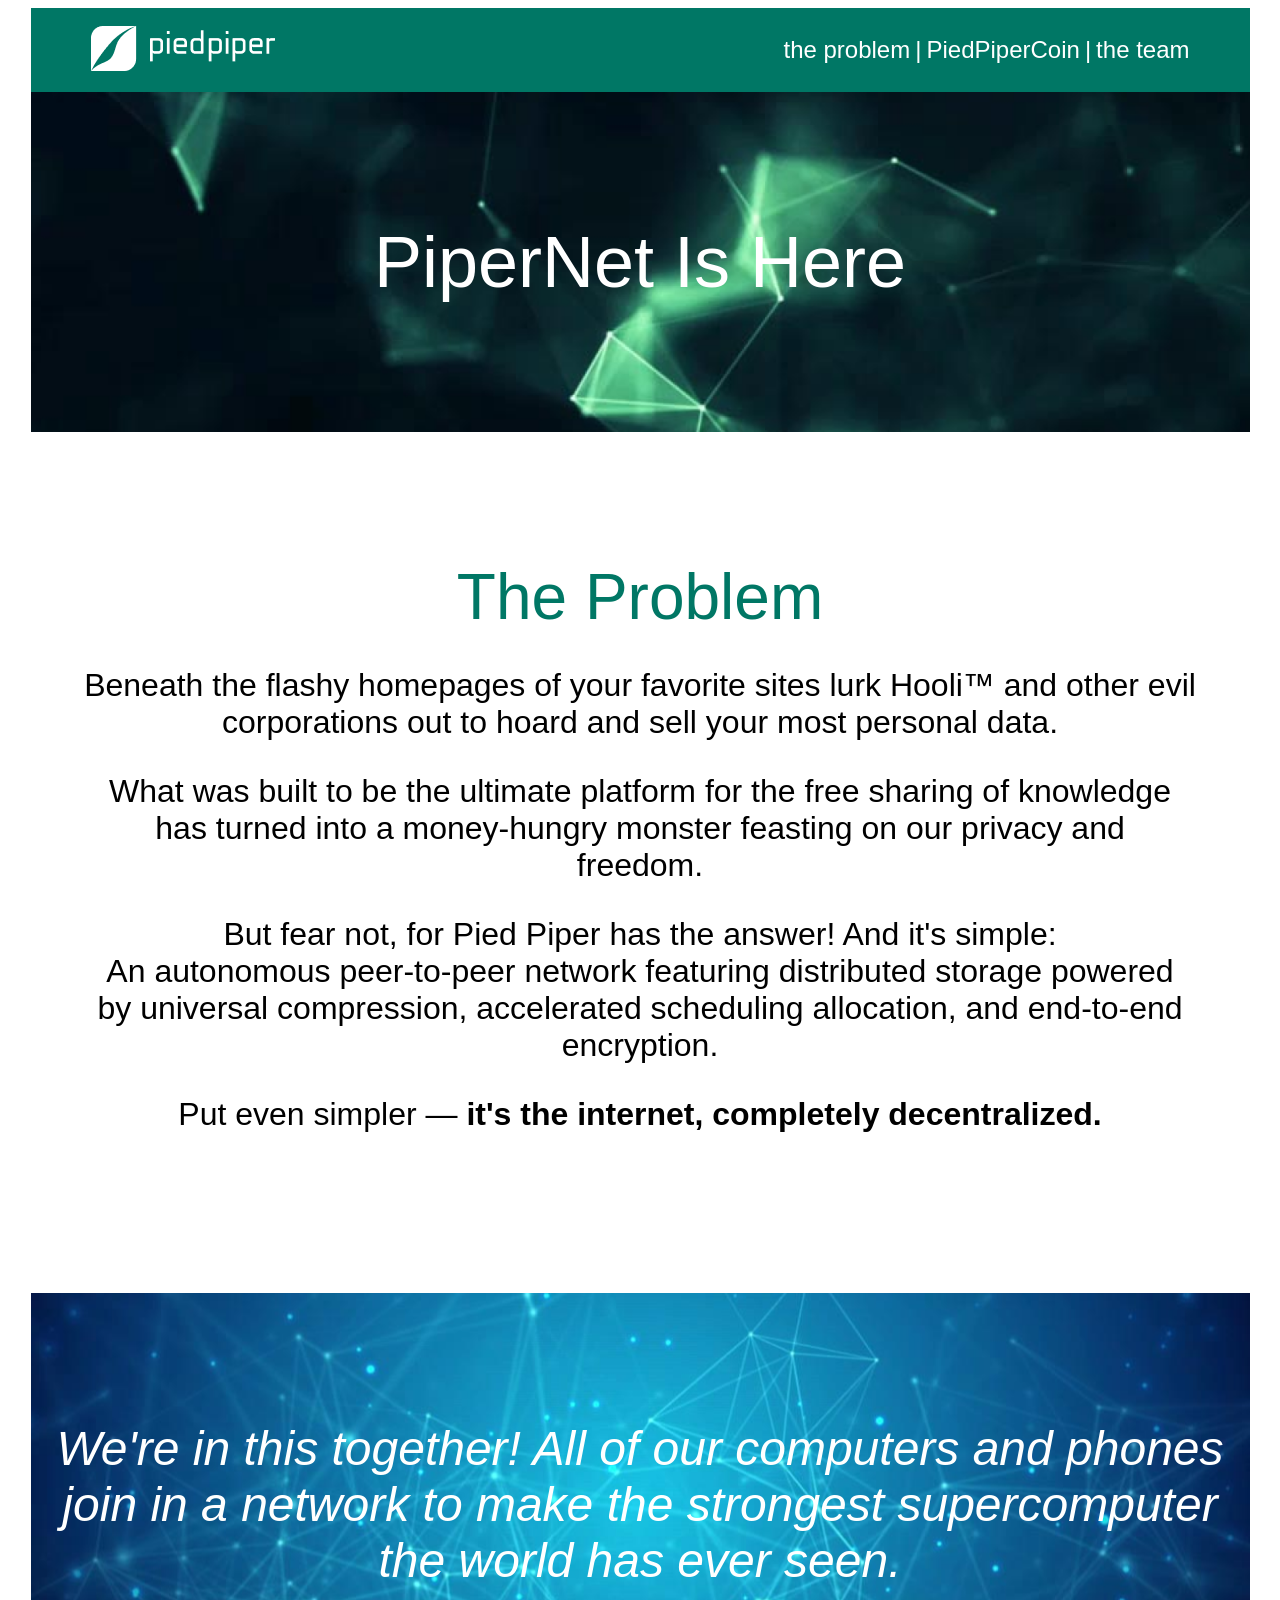
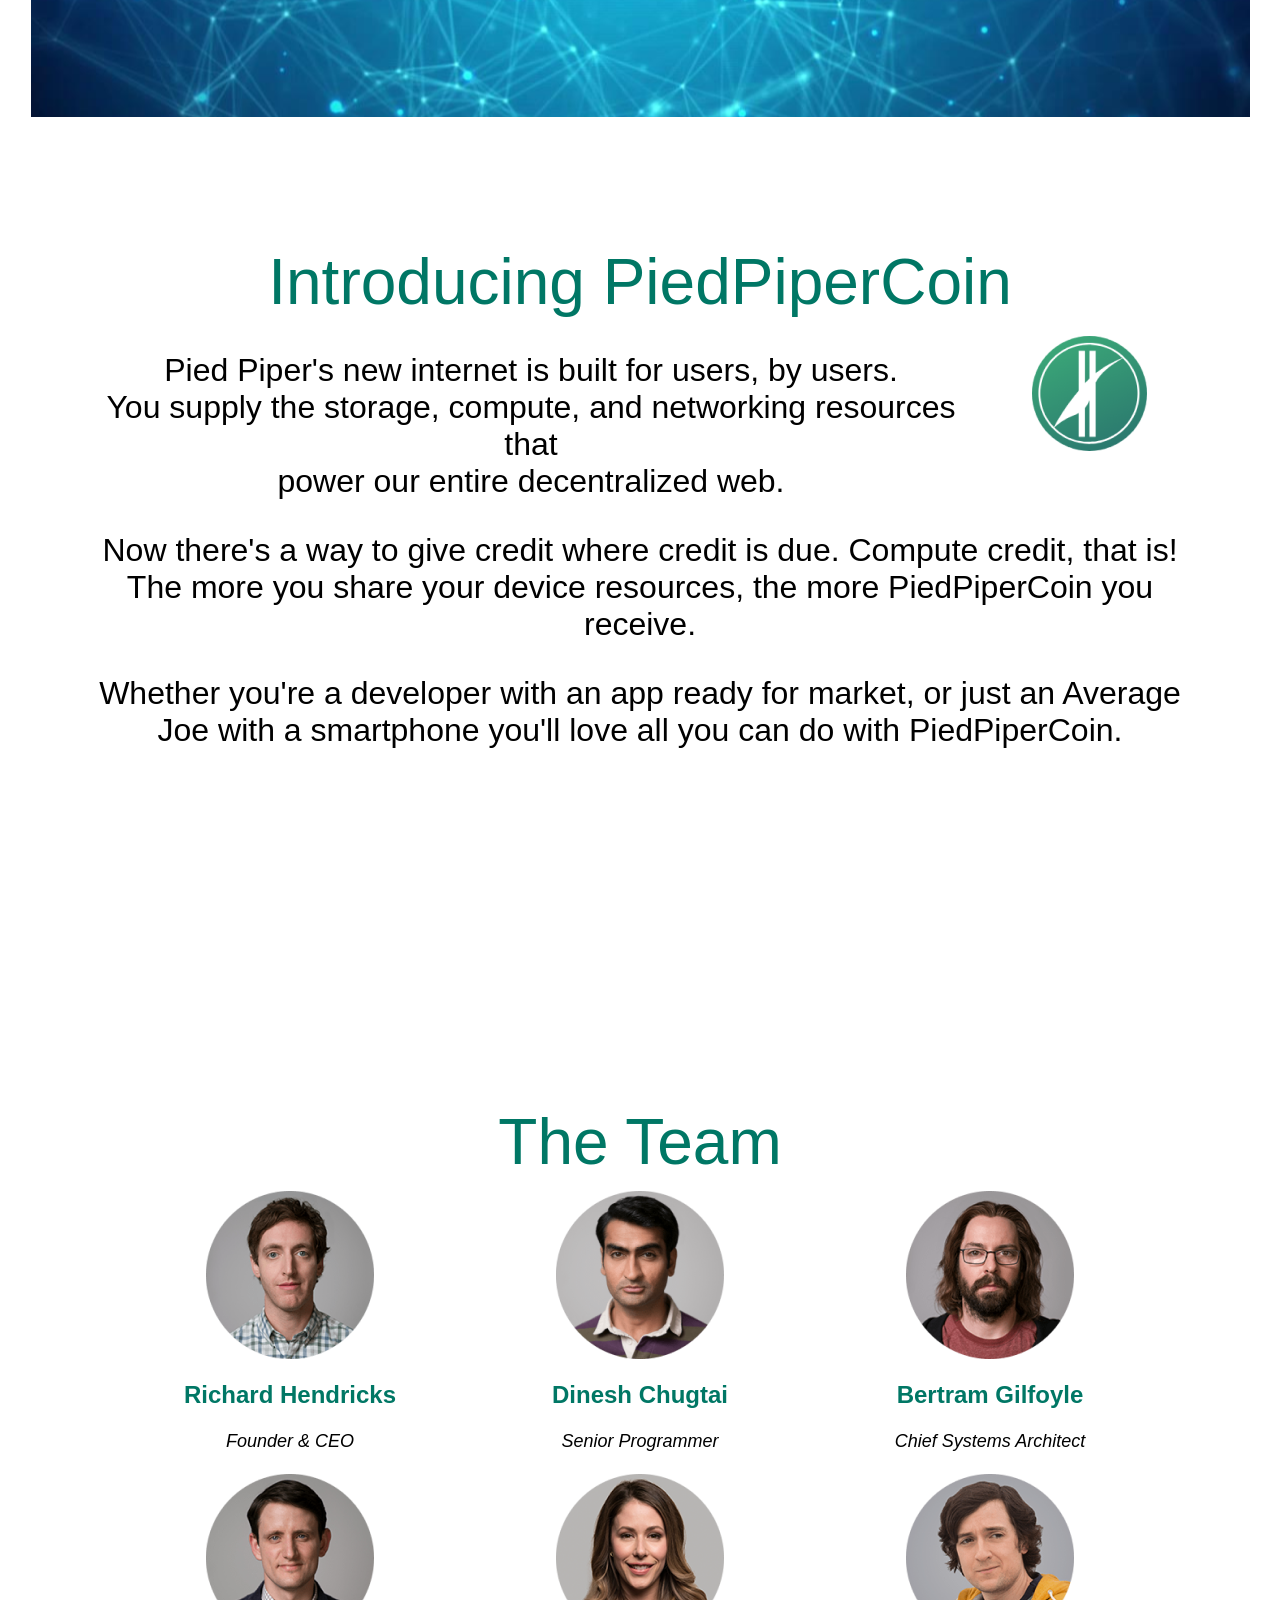
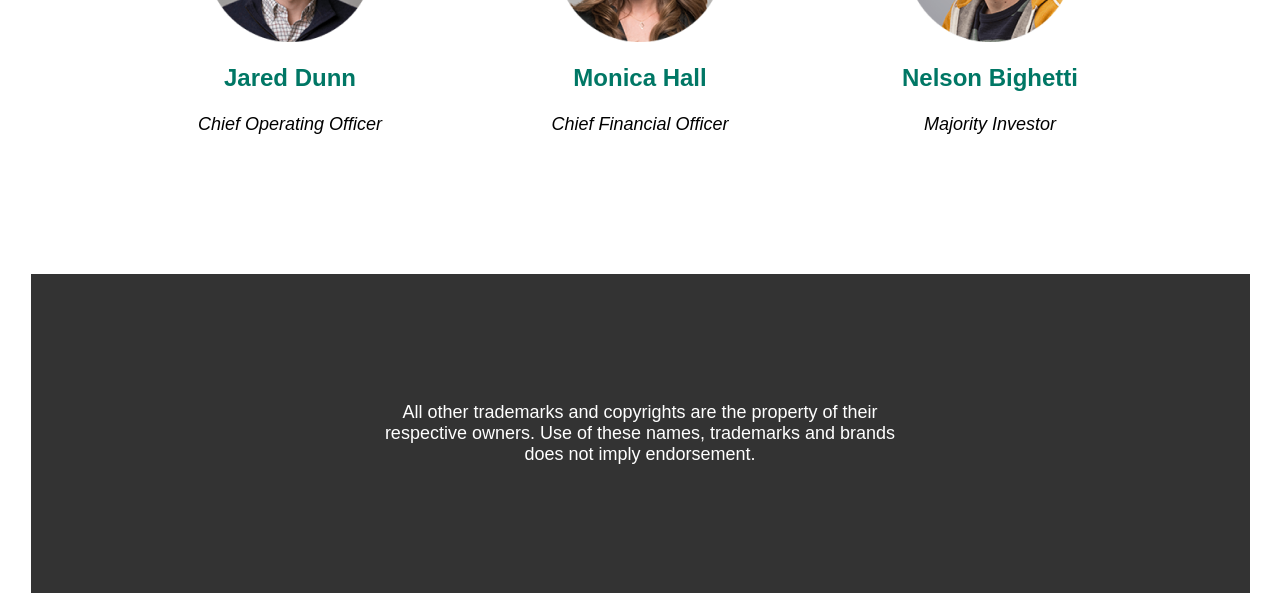
==== index.html @ 652872d7 "init" ====
<!DOCTYPE html>
<html>
  <head>
    <link rel="stylesheet" href="ДЗ-3.css">
    <meta charset="utf-8">
    <title>Линдинг</title>    
  </head>
  <body>
        <header class="header">            
            <div class="header_logo">
               <a href="#ghost"> <img src="logo.png">   </a>
            </div>

            <div class = "header_text">
                <div class="header_text1">
                    <a href="#problem"> the problem     </a>
                </div>

                <div class="header_text1">
                    |
                </div>

                <div class="header_text1">
                    <a href="#ppc"> PiedPiperCoin       </a>
                </div>

                <div class="header_text1">
                    |
                </div>

                <div class="header_text1">
                    <a href="#team"> the team           </a>
                </div>
            </div>
        </header>      
        <div class="Jumbotron">
            <div class="PiperNet_Is_Here">
                PiperNet Is Here
            </div>
        </div>      
      
        <div id="problem" class="problem" >            
            <div class="problem_h1text">
            The Problem
            </div>
            <div class="problem_text">
            <p>
            Beneath the flashy homepages of your favorite sites lurk Hooli™ and other evil<br>
            corporations out to hoard and sell your most personal data.<br>
            </p>
            <p>
            What was built to be the ultimate platform for the free sharing of knowledge<br>
            has turned into a money-hungry monster feasting on our privacy and<br>
            freedom.
            </p>
            <p>
            But fear not, for Pied Piper has the answer! And it's simple:<br>
            An autonomous peer-to-peer network featuring distributed storage powered<br>
            by universal compression, accelerated scheduling allocation, and end-to-end<br>
            encryption.<br>
            </p>
            <p>
            Put even simpler — <b>it's the internet, completely decentralized.</b>
            </p>
            </div>             
        </div>

        <div class="hero" >            
            <div class="hero_text">    
            We're in this together! All of our computers and phones join in a network to make the strongest supercomputer the world has ever seen.
            </div>            
        </div>

        <div id="ppc">        
            <div class="h1Text">
                Introducing PiedPiperCoin
            </div>
            <div class="ppc2">
                <img src="PPC Logo.png">
            </div>
            <div class="text2">
                <p>   
                Pied Piper's new internet is built for users, by users.                          <br>
                You supply the storage, compute, and networking resources that                   <br>
                power our entire decentralized web.
                </p>
                <p>
                Now there's a way to give credit where credit is due. Compute credit, that is!  <br>
                The more you share your device resources, the more PiedPiperCoin you            <br>
                receive.                                                                        <br>
                </p>
                <p>
                Whether you're a developer with an app ready for market, or just an Average     <br>
                Joe with a smartphone you'll love all you can do with PiedPiperCoin.
                </p>
            </div>        
        </div>

        <div id="team">
                
            <div class="h1Text">
                The Team
            </div>
            <div class="teamFace">
                <div class="foto">
                    <div class="i"> <img src="image-2.png">           </div>
                    <div class="s"> Richard Hendricks                 </div>
                    <div class="a"> Founder & CEO                     </div>
                </div>
                <div class="foto">
                    <div class="i"> <img src="image-6.png">           </div>
                    <div class="s"> Dinesh Chugtai                    </div>
                    <div class="a"> Senior Programmer                 </div>
                </div>
                <div class="foto">
                    <div class="i"> <img src="image-7.png">           </div>    
                    <div class="s"> Bertram Gilfoyle                  </div>    
                    <div class="a"> Chief Systems Architect           </div>
                </div>
                <div class="foto">
                    <div class="i"> <img src="image-3.png">           </div>
                    <div class="s"> Jared Dunn                        </div>
                    <div class="a"> Chief Operating Officer           </div>
                </div>     
                <div class="foto">
                    <div class="i"> <img src="image-4.png">           </div>
                    <div class="s"> Monica Hall                       </div>
                    <div class="a"> Chief Financial Officer           </div>
                </div>
                <div class="foto">
                    <div class="i"> <img src="image-5.png">           </div>    
                    <div class="s"> Nelson Bighetti                   </div>    
                    <div class="a"> Majority Investor                 </div>    
                </div>  
            </div>        
        </div>

        <div class="Rectangle">            
            All other trademarks and copyrights are the property of their   <br>
            respective owners. Use of these names, trademarks and brands    <br>
            does not imply endorsement.           
        </div>
  </body>
</html>
---- ДЗ-3.css ----
body {
    max-width: 1219px;
    margin-left: auto;
    margin-right: auto;
    font-family: Roboto, sans-serif;
}
/* начало заголовка */
.header {
    /* стиль контейнера */

    display: flex;
    position: sticky;
    top: 0;
    height: 84px;
    flex-direction: row;
    justify-content: space-between;
    align-items: center;
    background-color: #007765;  
    background-size: cover;
    background-position: center;
    box-sizing: border-box;
    padding-left: 55px;
    padding-right: 55px;
}

.header_text { 
    display: flex;
    flex-direction: row;    
    font-size: 24px;
    line-height: 28px;
    color: #FFFFFF;
}

a {
    text-decoration: none;
    padding: 5px;
    color: #FFFFFF;
}
/* конец заголовка */

#ghost{
    clear: both;
    width: 1219px;
    height: 84px;
    visibility: hidden;
}

/* контейнеры */

/* блок Jumbotron */
.Jumbotron {
    background-size: cover;
    background-position: center center;    
    padding-top: 128px;
    padding-bottom: 128px;
    background-image:url(image.png);    
}
.PiperNet_Is_Here{
    box-sizing: border-box;
    max-width: 1219px;
    margin-left: auto;
    margin-right: auto;
    padding-left: 55px;
    padding-right: 55px;
    font-weight: 500;
    font-size: 72px;
    line-height: 84px;
    text-align: center;
    color: #FFFFFF;
  }
/* блок Jumbotron */

/* блок problem */

.problem {
    background-color: #FFFFFF;
    background-size: cover;
    background-position: center center;
    padding-top: 128px;
    padding-bottom: 128px;
    font-family: Roboto, sans-serif;
    font-weight: 500;
    text-align: center;
}

.problem_h1text{    
    font-size: 64px;
    line-height: 75px;    
    color: #007765;
}
.problem_text{
    font-size: 32px;
    line-height: 37px;
    color: #000000;    
}

/* блок problem */

/* блок Hero */ 
.hero{
    background-image:url(image-9.png);
    background-size: cover;
    background-position: center center;
    padding-top: 128px;
    padding-bottom: 128px;
}

.hero_text{    
    font-style: italic;
    font-weight: 500;
    font-size: 48px;
    line-height: 56px;
    text-align: center;
    color: #FFFFFF;   
}
/* блок Hero */

#ppc{     
    height: 604px;
    background-size: cover;
    background-position: center; 
    margin: 0px 55px;
    padding-top: 128px;
    padding-bottom: 128px;
}    
   
.ppc2{
    float: right;
    display: block;
    margin: 16px 48px 35px 55px ;
    width: 115px;
    height: 115px;
}

.text2 {
    font-size: 32px;    
    text-align: center;
    box-sizing: content-box;
}

#team{
    background-size: cover;
    background-position: center center;
    padding-top: 128px;
    padding-bottom: 128px;
    background-color: #FFFFFF;
    box-sizing: border-box;    
    padding-left: 55px;
    padding-right: 55px;
}

.h1Text {   
    font-style: normal;
    font-weight: 500;
    font-size: 64px;
    line-height: 75px;
    text-align: center;
    color: #007765;
}

.teamFace{
    display: flex;
    flex-wrap: wrap;  
    justify-content: center;
}

.foto {
    display: flex;
    flex-direction: column;
    justify-content: space-around;
    align-items: center;
    width: 350px;
    height: 283px;
    text-align: center;
}    

.s{    
    font-style: normal;
    font-weight: bold;
    font-size: 24px;
    line-height: 28px;
    color: #007765;

}

.a {   
    font-style: italic;
    font-weight: normal;
    font-size: 18px;
    line-height: 21px;    
    color: #000000;
}

.i{
    width: 168px;
    height: 168px;    
}



/* блок Rectangle */
.Rectangle {
    clear: both;
    background-position: center center;
    background: #333333;
    padding-top: 128px;
    padding-bottom: 128px;
    box-sizing: border-box;    
    padding-left: 55px;
    padding-right: 55px;       
    font-style: normal;
    font-weight: normal;
    font-size: 18px;
    line-height: 21px;
    text-align: center;    
    color: #FFFFFF;
}
 
 /* блок Rectangle */
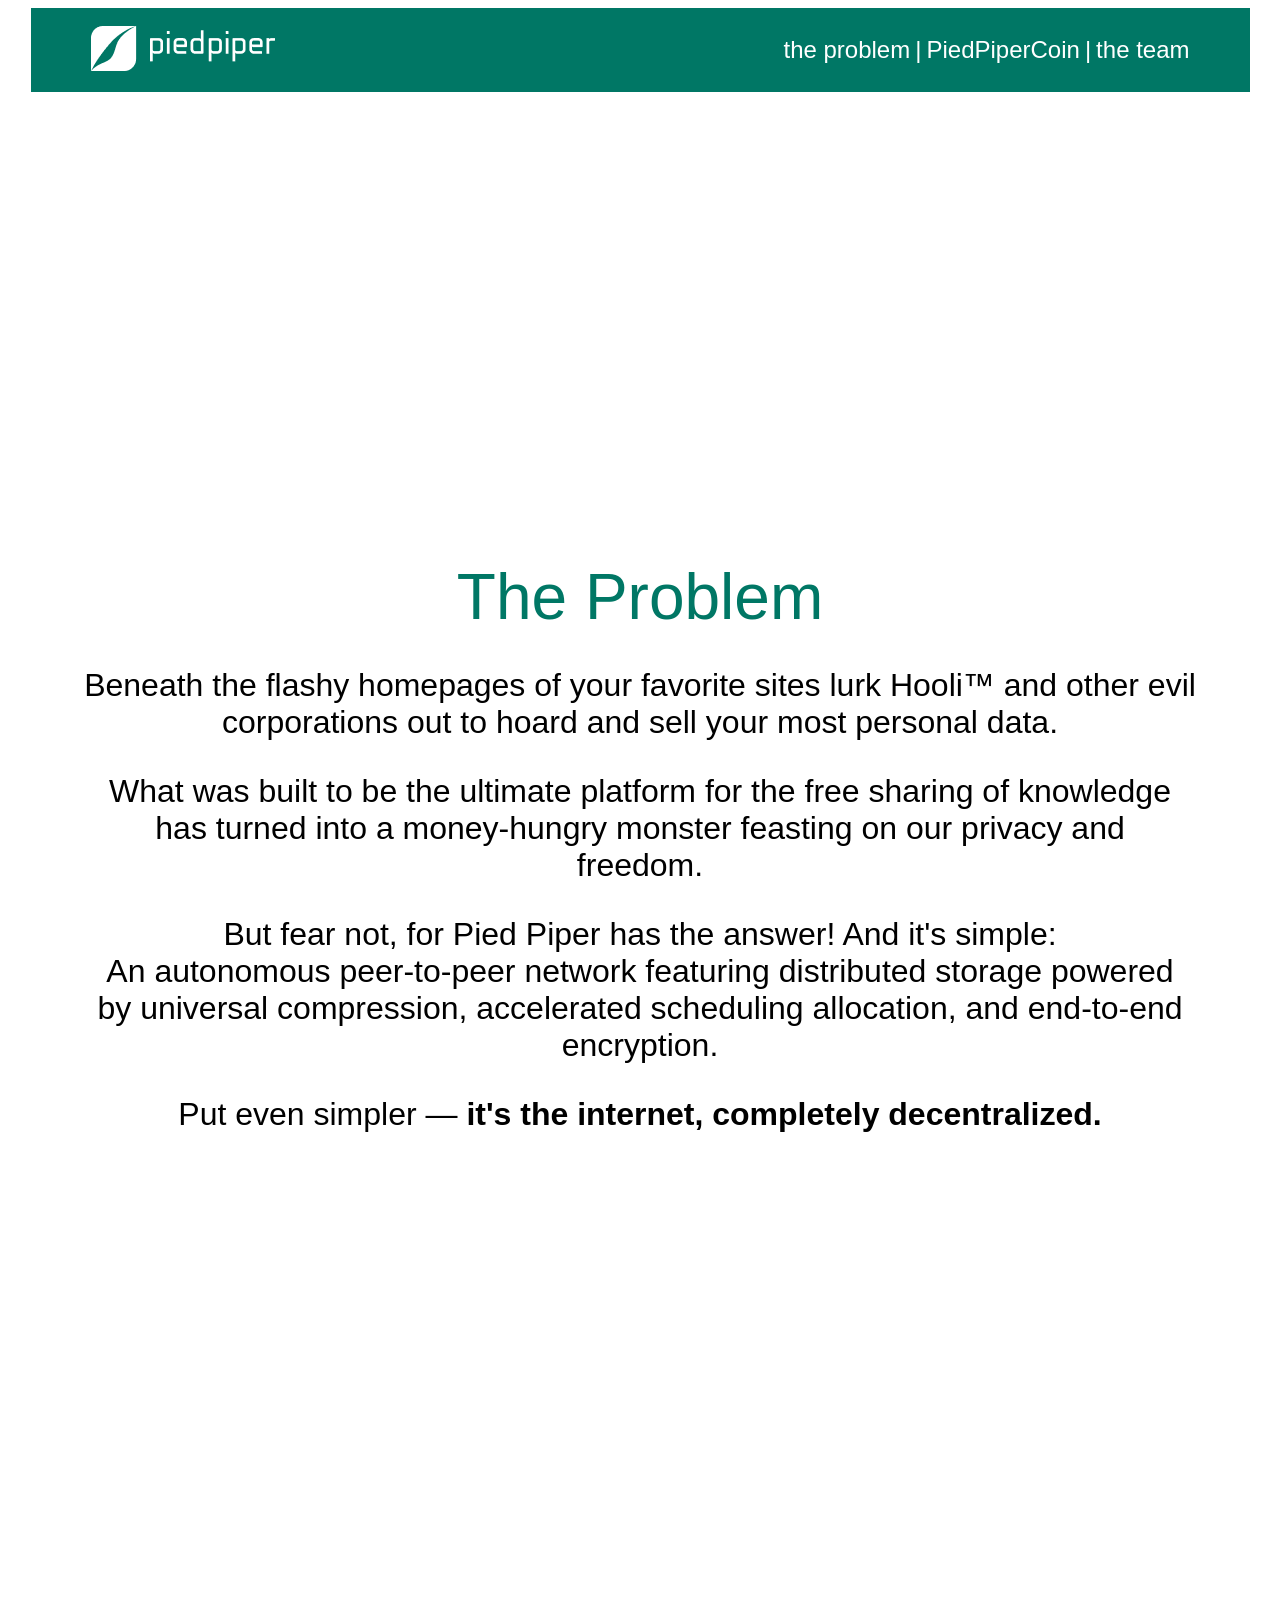
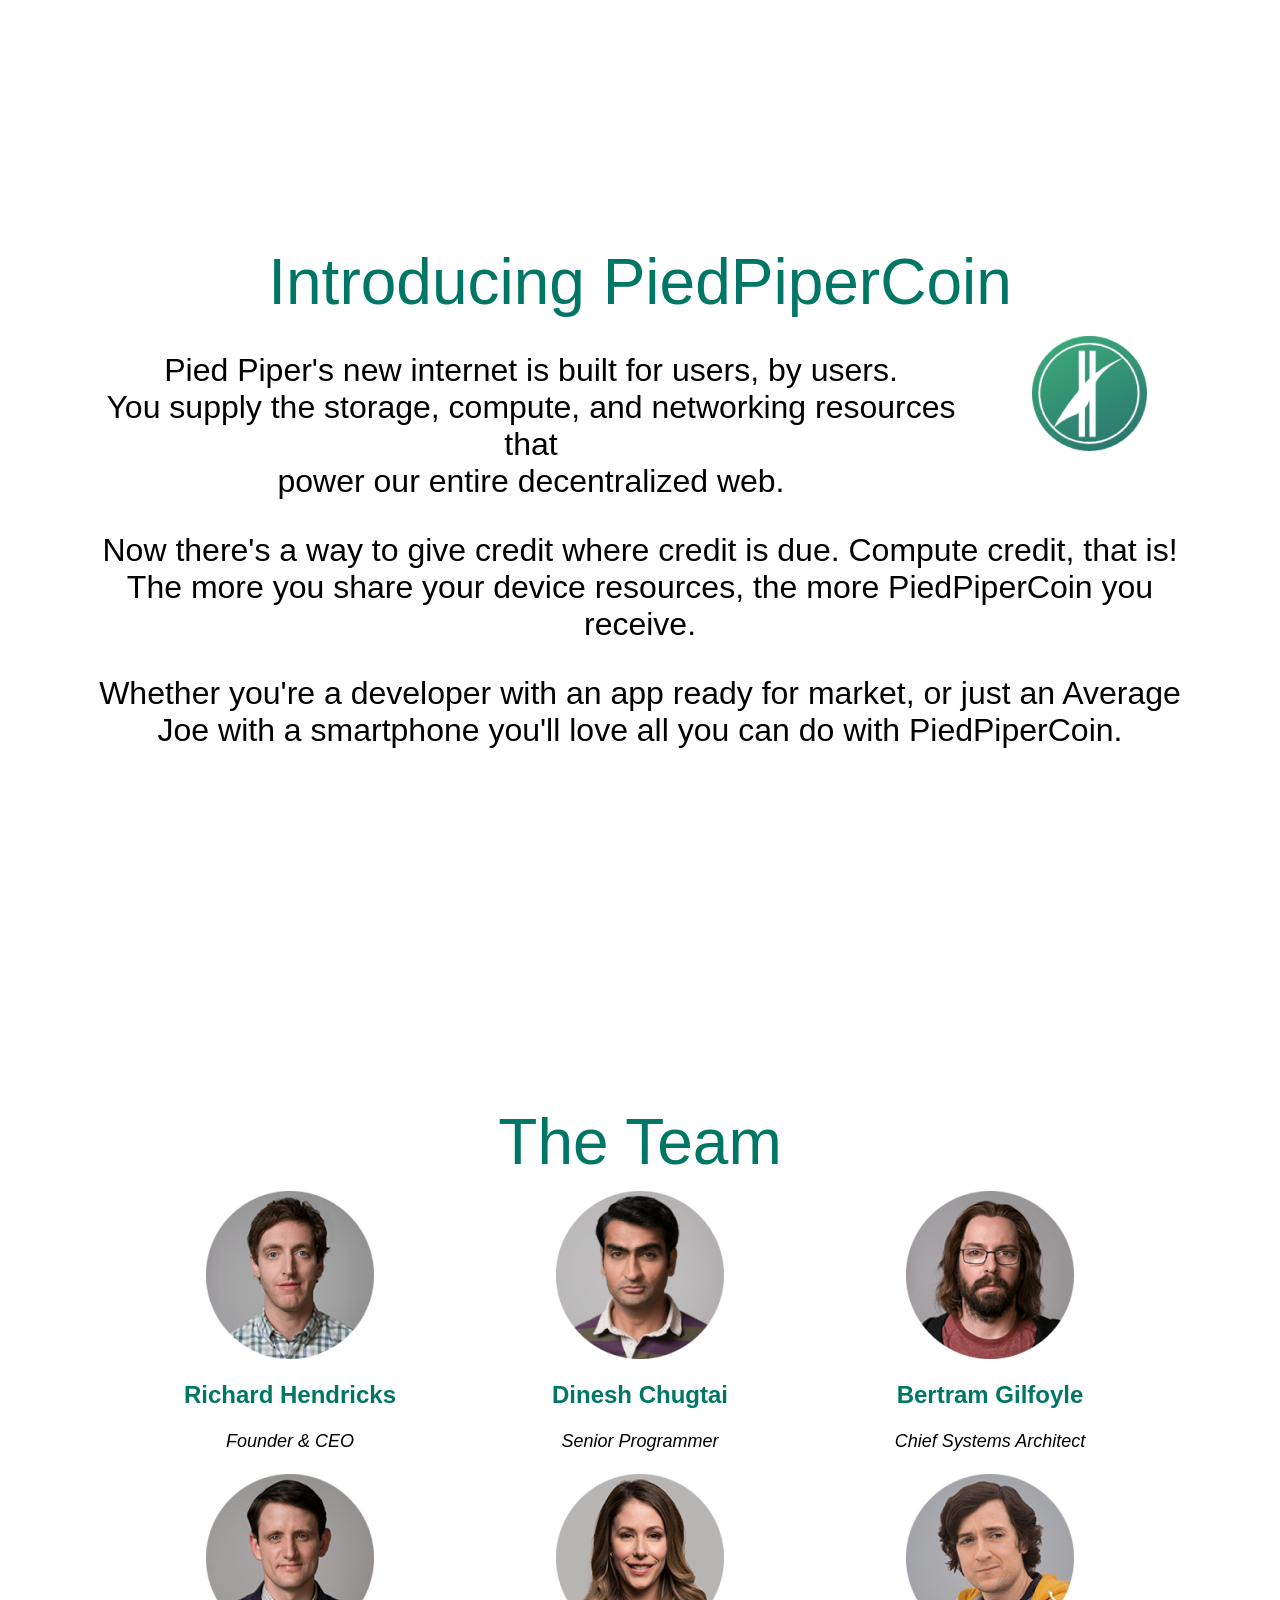
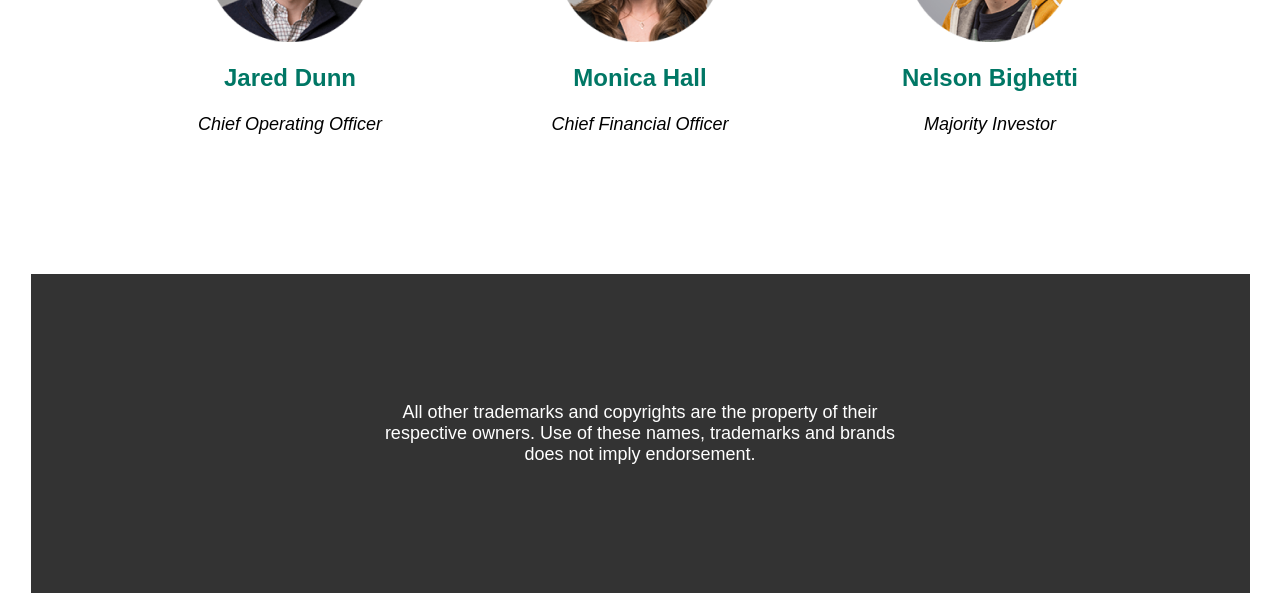
==== commit adb7282a: "init" ====
--- a/index.html
+++ b/index.html
@@ -1,14 +1,14 @@
 <!DOCTYPE html>
 <html>
   <head>
-    <link rel="stylesheet" href="ДЗ-3.css">
+    <link rel="stylesheet" href="./style/index.css">
     <meta charset="utf-8">
     <title>Линдинг</title>    
   </head>
   <body>
         <header class="header">            
             <div class="header_logo">
-               <a href="#ghost"> <img src="logo.png">   </a>
+               <a href="#ghost"> <img src="./images/logo.png">   </a>
             </div>
 
             <div class = "header_text">
@@ -76,7 +76,7 @@
                 Introducing PiedPiperCoin
             </div>
             <div class="ppc2">
-                <img src="PPC Logo.png">
+                <img src="./images/PPC Logo.png">
             </div>
             <div class="text2">
                 <p>   
@@ -103,32 +103,32 @@
             </div>
             <div class="teamFace">
                 <div class="foto">
-                    <div class="i"> <img src="image-2.png">           </div>
+                    <div class="i"> <img src="./images/image-2.png">           </div>
                     <div class="s"> Richard Hendricks                 </div>
                     <div class="a"> Founder & CEO                     </div>
                 </div>
                 <div class="foto">
-                    <div class="i"> <img src="image-6.png">           </div>
+                    <div class="i"> <img src="./images/image-6.png">           </div>
                     <div class="s"> Dinesh Chugtai                    </div>
                     <div class="a"> Senior Programmer                 </div>
                 </div>
                 <div class="foto">
-                    <div class="i"> <img src="image-7.png">           </div>    
+                    <div class="i"> <img src="./images/image-7.png">           </div>    
                     <div class="s"> Bertram Gilfoyle                  </div>    
                     <div class="a"> Chief Systems Architect           </div>
                 </div>
                 <div class="foto">
-                    <div class="i"> <img src="image-3.png">           </div>
+                    <div class="i"> <img src="./images/image-3.png">           </div>
                     <div class="s"> Jared Dunn                        </div>
                     <div class="a"> Chief Operating Officer           </div>
                 </div>     
                 <div class="foto">
-                    <div class="i"> <img src="image-4.png">           </div>
+                    <div class="i"> <img src="./images/image-4.png">           </div>
                     <div class="s"> Monica Hall                       </div>
                     <div class="a"> Chief Financial Officer           </div>
                 </div>
                 <div class="foto">
-                    <div class="i"> <img src="image-5.png">           </div>    
+                    <div class="i"> <img src="./images/image-5.png">           </div>    
                     <div class="s"> Nelson Bighetti                   </div>    
                     <div class="a"> Majority Investor                 </div>    
                 </div>  
@@ -141,4 +141,4 @@
             does not imply endorsement.           
         </div>
   </body>
-</html>+</html>
--- a/style/index.css
+++ b/style/index.css
@@ -0,0 +1,219 @@
+body {
+    max-width: 1219px;
+    margin-left: auto;
+    margin-right: auto;
+    font-family: Roboto, sans-serif;
+}
+/* начало заголовка */
+.header {
+    /* стиль контейнера */
+
+    display: flex;
+    position: sticky;
+    top: 0;
+    height: 84px;
+    flex-direction: row;
+    justify-content: space-between;
+    align-items: center;
+    background-color: #007765;  
+    background-size: cover;
+    background-position: center;
+    box-sizing: border-box;
+    padding-left: 55px;
+    padding-right: 55px;
+}
+
+.header_text { 
+    display: flex;
+    flex-direction: row;    
+    font-size: 24px;
+    line-height: 28px;
+    color: #FFFFFF;
+}
+
+a {
+    text-decoration: none;
+    padding: 5px;
+    color: #FFFFFF;
+}
+/* конец заголовка */
+
+#ghost{
+    clear: both;
+    width: 1219px;
+    height: 84px;
+    visibility: hidden;
+}
+
+/* контейнеры */
+
+/* блок Jumbotron */
+.Jumbotron {
+    background-size: cover;
+    background-position: center center;    
+    padding-top: 128px;
+    padding-bottom: 128px;
+    background-image:url(image.png);    
+}
+.PiperNet_Is_Here{
+    box-sizing: border-box;
+    max-width: 1219px;
+    margin-left: auto;
+    margin-right: auto;
+    padding-left: 55px;
+    padding-right: 55px;
+    font-weight: 500;
+    font-size: 72px;
+    line-height: 84px;
+    text-align: center;
+    color: #FFFFFF;
+  }
+/* блок Jumbotron */
+
+/* блок problem */
+
+.problem {
+    background-color: #FFFFFF;
+    background-size: cover;
+    background-position: center center;
+    padding-top: 128px;
+    padding-bottom: 128px;
+    font-family: Roboto, sans-serif;
+    font-weight: 500;
+    text-align: center;
+}
+
+.problem_h1text{    
+    font-size: 64px;
+    line-height: 75px;    
+    color: #007765;
+}
+.problem_text{
+    font-size: 32px;
+    line-height: 37px;
+    color: #000000;    
+}
+
+/* блок problem */
+
+/* блок Hero */ 
+.hero{
+    background-image:url(image-9.png);
+    background-size: cover;
+    background-position: center center;
+    padding-top: 128px;
+    padding-bottom: 128px;
+}
+
+.hero_text{    
+    font-style: italic;
+    font-weight: 500;
+    font-size: 48px;
+    line-height: 56px;
+    text-align: center;
+    color: #FFFFFF;   
+}
+/* блок Hero */
+
+#ppc{     
+    height: 604px;
+    background-size: cover;
+    background-position: center; 
+    margin: 0px 55px;
+    padding-top: 128px;
+    padding-bottom: 128px;
+}    
+   
+.ppc2{
+    float: right;
+    display: block;
+    margin: 16px 48px 35px 55px ;
+    width: 115px;
+    height: 115px;
+}
+
+.text2 {
+    font-size: 32px;    
+    text-align: center;
+    box-sizing: content-box;
+}
+
+#team{
+    background-size: cover;
+    background-position: center center;
+    padding-top: 128px;
+    padding-bottom: 128px;
+    background-color: #FFFFFF;
+    box-sizing: border-box;    
+    padding-left: 55px;
+    padding-right: 55px;
+}
+
+.h1Text {   
+    font-style: normal;
+    font-weight: 500;
+    font-size: 64px;
+    line-height: 75px;
+    text-align: center;
+    color: #007765;
+}
+
+.teamFace{
+    display: flex;
+    flex-wrap: wrap;  
+    justify-content: center;
+}
+
+.foto {
+    display: flex;
+    flex-direction: column;
+    justify-content: space-around;
+    align-items: center;
+    width: 350px;
+    height: 283px;
+    text-align: center;
+}    
+
+.s{    
+    font-style: normal;
+    font-weight: bold;
+    font-size: 24px;
+    line-height: 28px;
+    color: #007765;
+
+}
+
+.a {   
+    font-style: italic;
+    font-weight: normal;
+    font-size: 18px;
+    line-height: 21px;    
+    color: #000000;
+}
+
+.i{
+    width: 168px;
+    height: 168px;    
+}
+
+
+
+/* блок Rectangle */
+.Rectangle {
+    clear: both;
+    background-position: center center;
+    background: #333333;
+    padding-top: 128px;
+    padding-bottom: 128px;
+    box-sizing: border-box;    
+    padding-left: 55px;
+    padding-right: 55px;       
+    font-style: normal;
+    font-weight: normal;
+    font-size: 18px;
+    line-height: 21px;
+    text-align: center;    
+    color: #FFFFFF;
+}
+ 
+ /* блок Rectangle */
